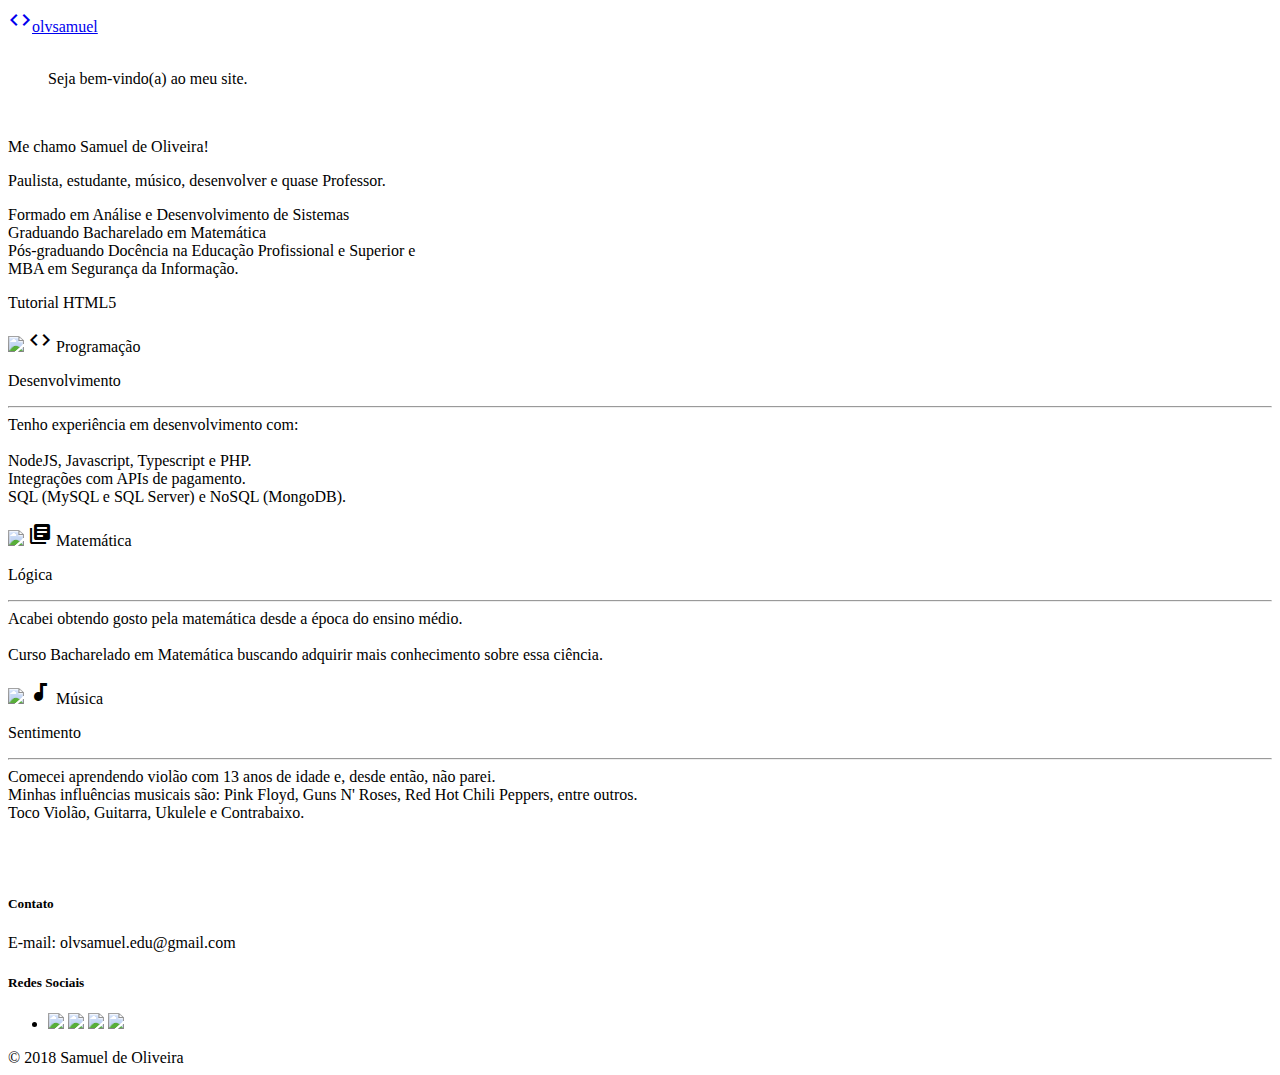
==== index.html @ 9bc82331 "atualizações" ====
<!DOCTYPE html>
<html lang="pt-br">

<head>
    <meta charset="utf-8">
    <title>Home - Samuel de Oliveira</title>
    <meta name="Meu Site" content="Site pessoal, feito em HTML5, CSS3, JS e Materialize">
    <meta name="author" content="Samuel de Oliveira">
    <meta name="keywords" content="HTML5, CSS3, JS, Materialize">
    <!--My icon-->
    <link rel="shortcut icon" href="img/icon-myweb.png">
    <!--Import Google Icon Font-->
    <link href="https://fonts.googleapis.com/icon?family=Material+Icons" rel="stylesheet">
    <!--Import materialize.css-->
    <link type="text/css" rel="stylesheet" href="assets/css/materialize.min.css" media="screen,projection" />

    <link type="text/css" rel="stylesheet" href="assets/css/style.css" media="screen,projection" />

    <meta name="viewport" content="width=device-width, initial-scale=1.0" />
    <script>
        function teste() {
            $(document).ready(function() {
                $.ajax({
                    url: 'https://swapi.dev/api/planets/'
                }).done(function(data) {
                    if (console && console.log) {
                        console.log(data.results[3])
                    }
                });
            });
        }
        
    </script>
</head>

<body>
    <div class="navbar-fixed">
        <nav class="grey darken-4">
            <div class="nav-wrapper">
                <a href="#!" class="brand-logo center"><i class="material-icons">code</i>olvsamuel</a>
            </div>
        </nav>
    </div>
    <br>
    <div class="container">
        <blockquote> Seja bem-vindo(a) ao meu site. </blockquote>
        <div class="col s12 m8 offset-m2 l6 offset-l3">
            <div class="card-panel grey lighten-5 z-depth-1">
                <div class="row valign-wrapper">
                    <div class="col s2">
                        <img src="https://avatars.githubusercontent.com/u/38445830?v=4" alt="" class="circle responsive-img center">
                    </div>
                    <div class="col s8">
                        <p class="subtitulo">Me chamo Samuel de Oliveira!</p>
                        <p class="upl"> Paulista, estudante, músico, desenvolver e quase Professor.</p>
                        <p> Formado em Análise e Desenvolvimento de Sistemas<br>
                            Graduando Bacharelado em Matemática <br>
                            Pós-graduando Docência na Educação Profissional e Superior e <br> MBA em Segurança da Informação. <br>

                        </p>

                        <p><a onclick="teste()">Tutorial HTML5</a></p>
                    </div>

                </div>
            </div>
        </div>

        <!--*************************-->

        <div class="section">

            <div class="row">
                <div class="col s12 m4">
                    <div class="card">
                        <div class="card-image">
                            <img src="img/programming.jpg">
                            <span class="card-title"><i class="material-icons">code</i> Programação</span>
                        </div>
                        <div class="card-content">
                            <p class="center">
                                <span class="upl">Desenvolvimento</span>
                                <br>
                                <hr>
                                Tenho experiência em desenvolvimento com: <br>
                                <!-- <span class="upl">Mobile:</span> Java e Kotlin. -->
                                <br>
                                NodeJS, Javascript, Typescript e PHP.
                                <br>
                                Integrações com APIs de pagamento. 
                                <br>
                                SQL (MySQL e SQL Server) e NoSQL (MongoDB).
                                <br>
                            </p>
                        </div>
                    </div>
                </div>

                <div class="col s12 m4">
                    <div class="card">
                        <div class="card-image">
                            <img src="img/math.jpg">
                            <span class="card-title"><i class="material-icons">library_books</i> Matemática</span>
                        </div>
                        <div class="card-content">
                            <p class="center">
                                <span class="upl">Lógica</span>
                                <br>
                                <hr>
                                Acabei obtendo gosto pela matemática desde a época do ensino médio.
                                <br><br>
                                Curso Bacharelado em Matemática buscando adquirir mais conhecimento sobre essa ciência.
                                <br>
                            </p>
                        </div>
                    </div>
                </div>

                <div class="col s12 m4">
                    <div class="card">
                        <div class="card-image">
                            <img src="img/music3.jpg">
                            <span class="card-title"><i class="material-icons">audiotrack</i> Música</span>
                        </div>
                        <div class="card-content">
                            <p class="center">
                                <span class="upl">Sentimento</span>
                                <br>
                                <hr>
                                Comecei aprendendo violão com 13 anos de idade e, desde então, não parei.
                                <br>
                                Minhas influências musicais são:
                                Pink Floyd, Guns N' Roses, Red Hot Chili Peppers, entre outros.
                                <br>
                                Toco Violão, Guitarra, Ukulele e Contrabaixo.
                                <br>
                            </p>
                        </div>
                    </div>
                </div>
            </div>

        </div>
        <br><br>

    </div>
    <footer class="page-footer grey darken-3">
        <div class="container">
            <div class="row">
                <div class="col l6 s12">
                    <h5 class="white-text">Contato</h5>
                    <p class="grey-text text-lighten-4">E-mail: olvsamuel.edu@gmail.com</p>

                </div>
                <div class="col l4 offset-l2 s12">
                    <h5 class="white-text">Redes Sociais</h5>
                    <ul>
                        <li>
                            <a class="grey-text text-lighten-3" target="_blank" href="https://facebook.com/pecesamuel"><img
                                    class="icon" src="img/icon-fb.png"></a>
                            <a class="grey-text text-lighten-3" target="_blank" href="https://github.com/olvsamuel"><img
                                    class="icon" src="img/icon-git.png"></a>
                            <a class="grey-text text-lighten-3" target="_blank" href="https://www.linkedin.com/in/olvsamuel/"><img
                                    class="icon" src="img/icon-linkedin.png"></a>
                            <a class="grey-text text-lighten-3" target="_blank" href="https://instagram.com/pc_samuel/"><img
                                    class="icon" src="img/icon-insta.png"></a>
                        </li>
                    </ul>
                </div>
            </div>
        </div>
        <div class="footer-copyright grey darken-4">
            <div class="container center">
                © 2018 Samuel de Oliveira
            </div>
        </div>
    </footer>
    <script src="assets/js/materialize.min.js"></script>
    <script src="https://code.jquery.com/jquery-2.1.1.min.js"></script>
    <script src="assets/js/init.js"></script>
</body>

</html>
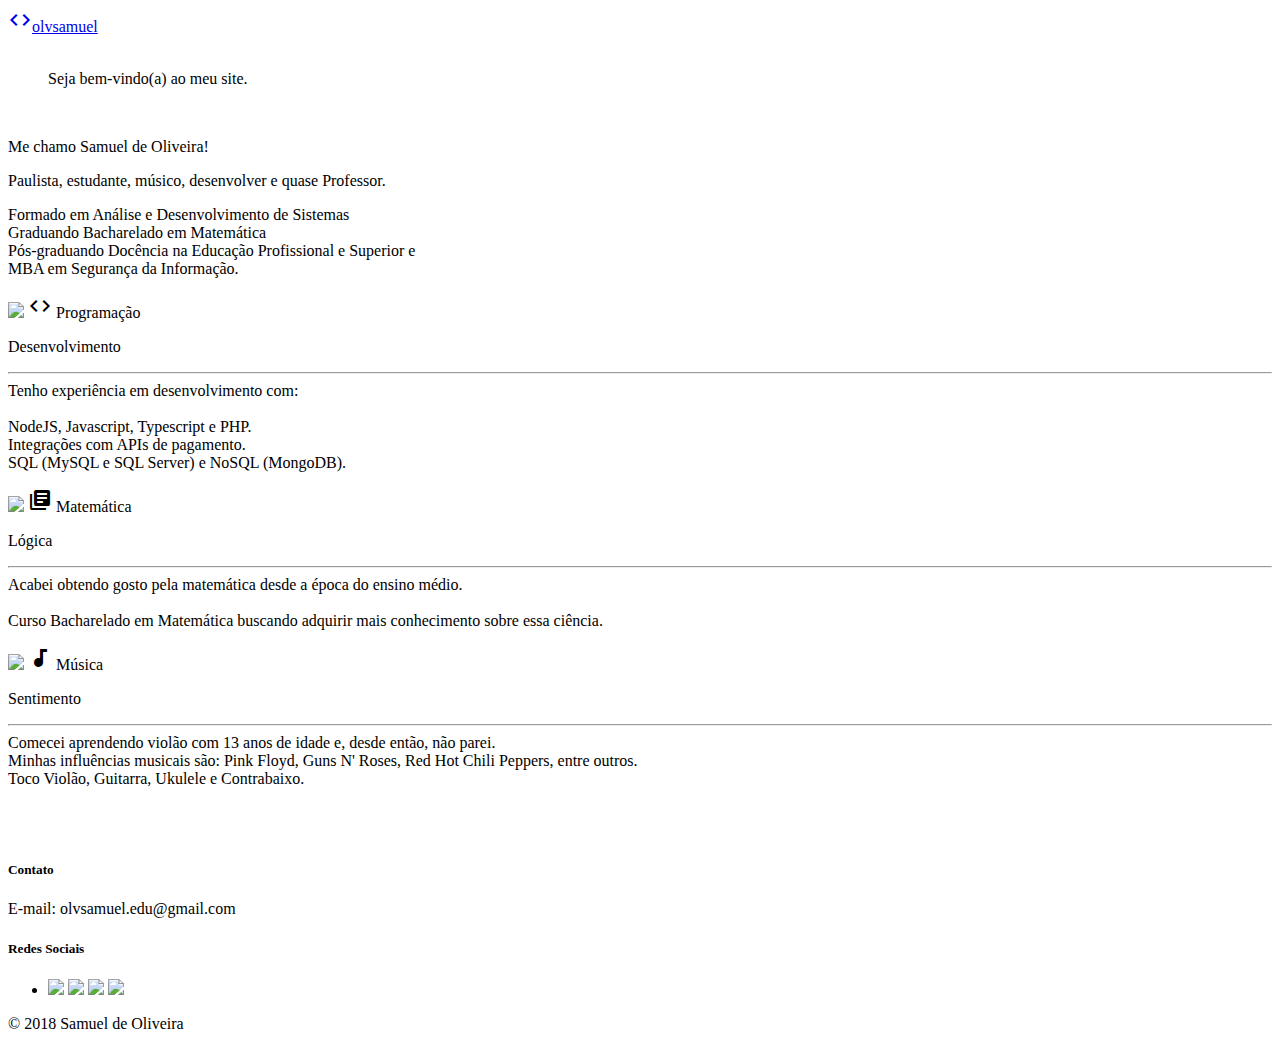
==== commit 5c9321aa: "excluindo botao" ====
--- a/index.html
+++ b/index.html
@@ -59,7 +59,7 @@
 
                         </p>
 
-                        <p><a onclick="teste()">Tutorial HTML5</a></p>
+                        <!-- <p><a onclick="teste()">Tutorial HTML5</a></p> -->
                     </div>
 
                 </div>
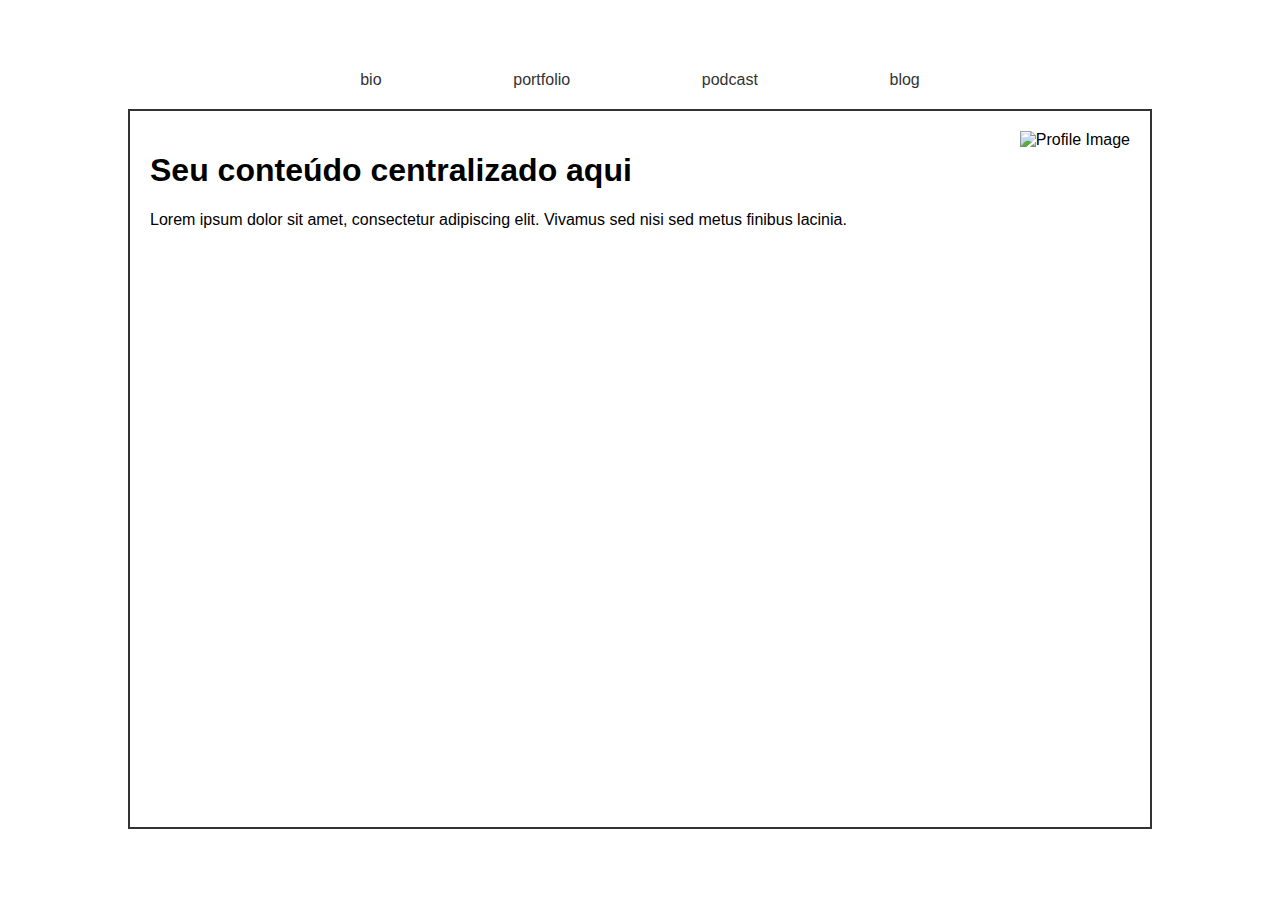
==== commit 42d73ca8: "sei la" ====
--- a/index.html
+++ b/index.html
@@ -2,182 +2,111 @@
 <html lang="pt-br">
 
 <head>
-    <meta charset="utf-8">
-    <title>Home - Samuel de Oliveira</title>
-    <meta name="Meu Site" content="Site pessoal, feito em HTML5, CSS3, JS e Materialize">
-    <meta name="author" content="Samuel de Oliveira">
-    <meta name="keywords" content="HTML5, CSS3, JS, Materialize">
-    <!--My icon-->
-    <link rel="shortcut icon" href="img/icon-myweb.png">
-    <!--Import Google Icon Font-->
-    <link href="https://fonts.googleapis.com/icon?family=Material+Icons" rel="stylesheet">
-    <!--Import materialize.css-->
-    <link type="text/css" rel="stylesheet" href="assets/css/materialize.min.css" media="screen,projection" />
+    <meta charset="UTF-8">
+    <meta name="viewport" content="width=device-width, initial-scale=1.0">
+    <title>Samuel de Oliveira</title>
+    <style>
+        body {
+            margin: 0;
+            padding: 0;
+            font-family: Arial, sans-serif;
+            height: 100vh;
+            display: flex;
+            justify-content: center;
+            align-items: center;
+            flex-direction: column;
+        }
 
-    <link type="text/css" rel="stylesheet" href="assets/css/style.css" media="screen,projection" />
+        nav {
+            width: 80%;
+            display: flex;
+            justify-content: center;
+            margin-bottom: 20px;
+        }
 
-    <meta name="viewport" content="width=device-width, initial-scale=1.0" />
-    <script>
-        function teste() {
-            $(document).ready(function() {
-                $.ajax({
-                    url: 'https://swapi.dev/api/planets/'
-                }).done(function(data) {
-                    if (console && console.log) {
-                        console.log(data.results[3])
-                    }
-                });
-            });
+        nav a {
+            text-decoration: none;
+            color: #333;
+            padding: 10px 20px;
+            margin: 0 10px;
+            border: none;
+            border-radius: 5px;
+            transition: background-color 0.3s ease;
         }
-        
-    </script>
+
+        .nav-item {
+            margin: 0 3.5%;
+            list-style-type: none;
+        }
+
+        nav a:hover {
+            background-color: #f0f0f0; /* Muda a cor de fundo ao passar o mouse */
+        }
+
+        nav a::after {
+            content: '';
+            width: 0;
+            height: 2px;
+            background-color: #333;
+            position: absolute;
+            bottom: 0;
+            left: 0;
+            transition: width 0.3s;
+        }
+
+        nav a:hover::after {
+            width: 100%;
+        }
+
+        .container {
+            width: 80%;
+            /* Alterado para 80% da largura da tela */
+            border: 2px solid #333;
+            padding: 20px;
+            box-sizing: border-box;
+            max-width: 80%;
+            /* Limita a largura máxima da div */
+            height: 80vh;
+            /* Alterado para 80% da altura da tela */
+            max-height: 80%;
+            /* Limita a altura máxima da div */
+            overflow: auto;
+            /* Adiciona barra de rolagem se o conteúdo exceder a altura da div */
+        }
+
+        .profile-image {
+            float: right;
+            margin-left: 20px;
+            max-width: 300px;
+            height: auto;
+        }
+
+        .buttons {
+            text-align: center;
+        }
+    </style>
 </head>
 
 <body>
-    <div class="navbar-fixed">
-        <nav class="grey darken-4">
-            <div class="nav-wrapper">
-                <a href="#!" class="brand-logo center"><i class="material-icons">code</i>olvsamuel</a>
-            </div>
-        </nav>
+    <nav>
+        <li class="nav-item">
+            <a href=" #">bio</a>
+        </li>
+        <li class="nav-item">
+            <a href=" #">portfolio</a>
+        </li>
+        <li class="nav-item">
+            <a href=" #">podcast</a>
+        </li>
+        <li class="nav-item">
+            <a href=" #">blog</a>
+        </li>
+    </nav>
+    <div class="container">
+        <img src="https://avatars.githubusercontent.com/u/38445830?v=4" alt="Profile Image" class="profile-image">
+        <h1>Seu conteúdo centralizado aqui</h1>
+        <p>Lorem ipsum dolor sit amet, consectetur adipiscing elit. Vivamus sed nisi sed metus finibus lacinia.</p>
     </div>
-    <br>
-    <div class="container">
-        <blockquote> Seja bem-vindo(a) ao meu site. </blockquote>
-        <div class="col s12 m8 offset-m2 l6 offset-l3">
-            <div class="card-panel grey lighten-5 z-depth-1">
-                <div class="row valign-wrapper">
-                    <div class="col s2">
-                        <img src="https://avatars.githubusercontent.com/u/38445830?v=4" alt="" class="circle responsive-img center">
-                    </div>
-                    <div class="col s8">
-                        <p class="subtitulo">Me chamo Samuel de Oliveira!</p>
-                        <p class="upl"> Paulista, estudante, músico, desenvolver e quase Professor.</p>
-                        <p> Formado em Análise e Desenvolvimento de Sistemas<br>
-                            Graduando Bacharelado em Matemática <br>
-                            Pós-graduando Docência na Educação Profissional e Superior e <br> MBA em Segurança da Informação. <br>
-
-                        </p>
-
-                        <!-- <p><a onclick="teste()">Tutorial HTML5</a></p> -->
-                    </div>
-
-                </div>
-            </div>
-        </div>
-
-        <!--*************************-->
-
-        <div class="section">
-
-            <div class="row">
-                <div class="col s12 m4">
-                    <div class="card">
-                        <div class="card-image">
-                            <img src="img/programming.jpg">
-                            <span class="card-title"><i class="material-icons">code</i> Programação</span>
-                        </div>
-                        <div class="card-content">
-                            <p class="center">
-                                <span class="upl">Desenvolvimento</span>
-                                <br>
-                                <hr>
-                                Tenho experiência em desenvolvimento com: <br>
-                                <!-- <span class="upl">Mobile:</span> Java e Kotlin. -->
-                                <br>
-                                NodeJS, Javascript, Typescript e PHP.
-                                <br>
-                                Integrações com APIs de pagamento. 
-                                <br>
-                                SQL (MySQL e SQL Server) e NoSQL (MongoDB).
-                                <br>
-                            </p>
-                        </div>
-                    </div>
-                </div>
-
-                <div class="col s12 m4">
-                    <div class="card">
-                        <div class="card-image">
-                            <img src="img/math.jpg">
-                            <span class="card-title"><i class="material-icons">library_books</i> Matemática</span>
-                        </div>
-                        <div class="card-content">
-                            <p class="center">
-                                <span class="upl">Lógica</span>
-                                <br>
-                                <hr>
-                                Acabei obtendo gosto pela matemática desde a época do ensino médio.
-                                <br><br>
-                                Curso Bacharelado em Matemática buscando adquirir mais conhecimento sobre essa ciência.
-                                <br>
-                            </p>
-                        </div>
-                    </div>
-                </div>
-
-                <div class="col s12 m4">
-                    <div class="card">
-                        <div class="card-image">
-                            <img src="img/music3.jpg">
-                            <span class="card-title"><i class="material-icons">audiotrack</i> Música</span>
-                        </div>
-                        <div class="card-content">
-                            <p class="center">
-                                <span class="upl">Sentimento</span>
-                                <br>
-                                <hr>
-                                Comecei aprendendo violão com 13 anos de idade e, desde então, não parei.
-                                <br>
-                                Minhas influências musicais são:
-                                Pink Floyd, Guns N' Roses, Red Hot Chili Peppers, entre outros.
-                                <br>
-                                Toco Violão, Guitarra, Ukulele e Contrabaixo.
-                                <br>
-                            </p>
-                        </div>
-                    </div>
-                </div>
-            </div>
-
-        </div>
-        <br><br>
-
-    </div>
-    <footer class="page-footer grey darken-3">
-        <div class="container">
-            <div class="row">
-                <div class="col l6 s12">
-                    <h5 class="white-text">Contato</h5>
-                    <p class="grey-text text-lighten-4">E-mail: olvsamuel.edu@gmail.com</p>
-
-                </div>
-                <div class="col l4 offset-l2 s12">
-                    <h5 class="white-text">Redes Sociais</h5>
-                    <ul>
-                        <li>
-                            <a class="grey-text text-lighten-3" target="_blank" href="https://facebook.com/pecesamuel"><img
-                                    class="icon" src="img/icon-fb.png"></a>
-                            <a class="grey-text text-lighten-3" target="_blank" href="https://github.com/olvsamuel"><img
-                                    class="icon" src="img/icon-git.png"></a>
-                            <a class="grey-text text-lighten-3" target="_blank" href="https://www.linkedin.com/in/olvsamuel/"><img
-                                    class="icon" src="img/icon-linkedin.png"></a>
-                            <a class="grey-text text-lighten-3" target="_blank" href="https://instagram.com/pc_samuel/"><img
-                                    class="icon" src="img/icon-insta.png"></a>
-                        </li>
-                    </ul>
-                </div>
-            </div>
-        </div>
-        <div class="footer-copyright grey darken-4">
-            <div class="container center">
-                © 2018 Samuel de Oliveira
-            </div>
-        </div>
-    </footer>
-    <script src="assets/js/materialize.min.js"></script>
-    <script src="https://code.jquery.com/jquery-2.1.1.min.js"></script>
-    <script src="assets/js/init.js"></script>
 </body>
 
 </html>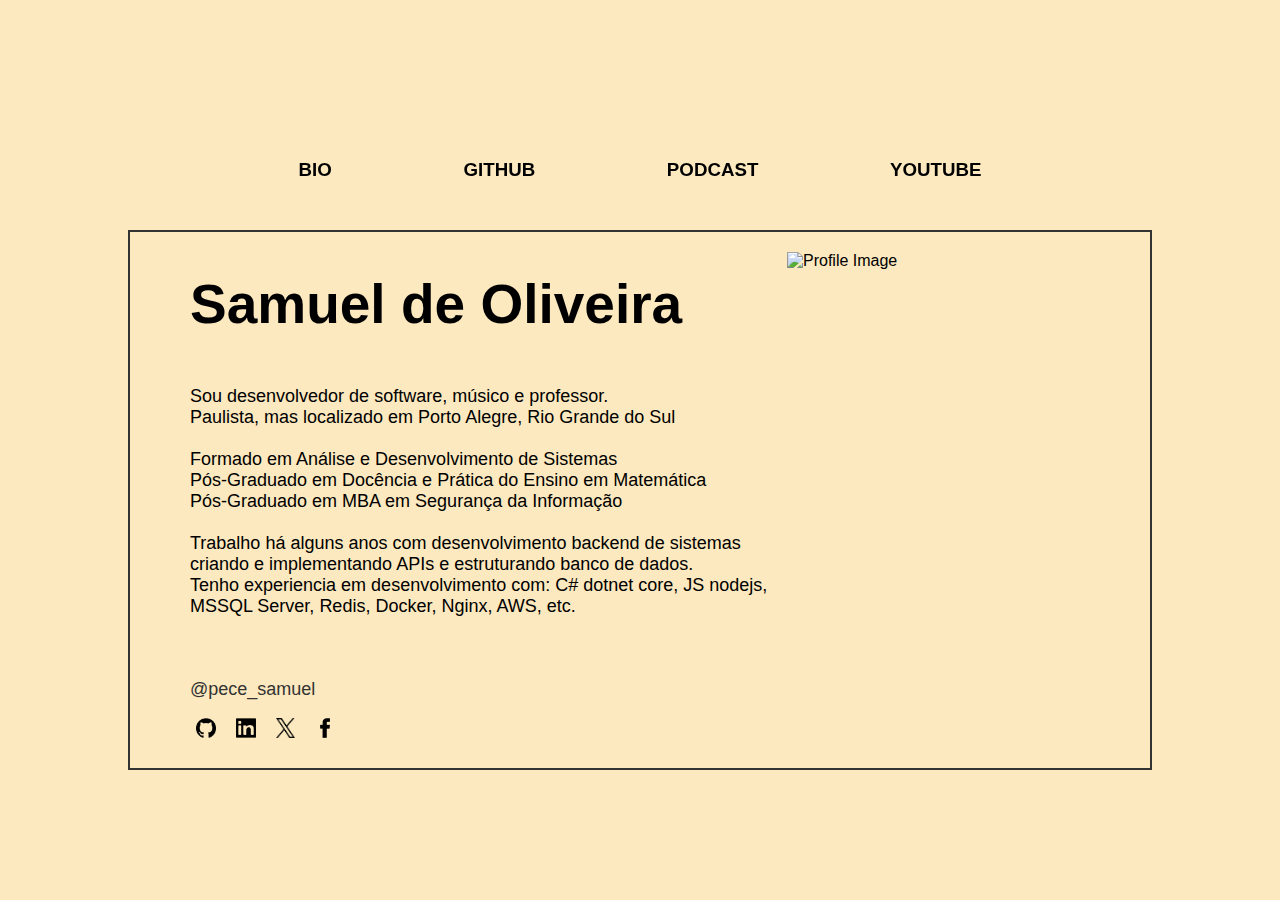
==== commit 8367767c: "novo site" ====
--- a/index.html
+++ b/index.html
@@ -5,107 +5,63 @@
     <meta charset="UTF-8">
     <meta name="viewport" content="width=device-width, initial-scale=1.0">
     <title>Samuel de Oliveira</title>
-    <style>
-        body {
-            margin: 0;
-            padding: 0;
-            font-family: Arial, sans-serif;
-            height: 100vh;
-            display: flex;
-            justify-content: center;
-            align-items: center;
-            flex-direction: column;
-        }
 
-        nav {
-            width: 80%;
-            display: flex;
-            justify-content: center;
-            margin-bottom: 20px;
-        }
-
-        nav a {
-            text-decoration: none;
-            color: #333;
-            padding: 10px 20px;
-            margin: 0 10px;
-            border: none;
-            border-radius: 5px;
-            transition: background-color 0.3s ease;
-        }
-
-        .nav-item {
-            margin: 0 3.5%;
-            list-style-type: none;
-        }
-
-        nav a:hover {
-            background-color: #f0f0f0; /* Muda a cor de fundo ao passar o mouse */
-        }
-
-        nav a::after {
-            content: '';
-            width: 0;
-            height: 2px;
-            background-color: #333;
-            position: absolute;
-            bottom: 0;
-            left: 0;
-            transition: width 0.3s;
-        }
-
-        nav a:hover::after {
-            width: 100%;
-        }
-
-        .container {
-            width: 80%;
-            /* Alterado para 80% da largura da tela */
-            border: 2px solid #333;
-            padding: 20px;
-            box-sizing: border-box;
-            max-width: 80%;
-            /* Limita a largura máxima da div */
-            height: 80vh;
-            /* Alterado para 80% da altura da tela */
-            max-height: 80%;
-            /* Limita a altura máxima da div */
-            overflow: auto;
-            /* Adiciona barra de rolagem se o conteúdo exceder a altura da div */
-        }
-
-        .profile-image {
-            float: right;
-            margin-left: 20px;
-            max-width: 300px;
-            height: auto;
-        }
-
-        .buttons {
-            text-align: center;
-        }
-    </style>
+    <link rel="stylesheet" href="./assets/style.css">
 </head>
 
 <body>
     <nav>
         <li class="nav-item">
-            <a href=" #">bio</a>
+            <h3><a href="index.html">BIO</a></h3>
         </li>
         <li class="nav-item">
-            <a href=" #">portfolio</a>
+            <h3><a href="https://github.com/olvsamuel" target="_blank">GITHUB</a></h3>
         </li>
         <li class="nav-item">
-            <a href=" #">podcast</a>
+            <h3><a href="https://podcasters.spotify.com/pod/show/nao-sei-tudo" target="_blank">PODCAST</a></h3>
         </li>
         <li class="nav-item">
-            <a href=" #">blog</a>
+            <h3><a href="https://www.youtube.com/@PCSamuel" target="_blank">YOUTUBE</a></h3>
         </li>
     </nav>
     <div class="container">
         <img src="https://avatars.githubusercontent.com/u/38445830?v=4" alt="Profile Image" class="profile-image">
-        <h1>Seu conteúdo centralizado aqui</h1>
-        <p>Lorem ipsum dolor sit amet, consectetur adipiscing elit. Vivamus sed nisi sed metus finibus lacinia.</p>
+
+        <h1>Samuel de Oliveira</h1>
+        <p>
+            Sou desenvolvedor de software, músico e professor.
+            <br>
+            Paulista, mas localizado em Porto Alegre, Rio Grande do Sul
+            <br><br>
+            Formado em Análise e Desenvolvimento de Sistemas
+            <br>
+            Pós-Graduado em Docência e Prática do Ensino em Matemática
+            <br>
+            Pós-Graduado em MBA em Segurança da Informação
+            <br><br>
+            Trabalho há alguns anos com desenvolvimento backend de sistemas
+            <br>
+            criando e implementando APIs e estruturando banco de dados.
+            <br>
+            Tenho experiencia em desenvolvimento com: C# dotnet core, JS nodejs,
+            <br>
+            MSSQL Server, Redis, Docker, Nginx, AWS, etc.
+        </p>
+        
+        <div class="paragrafo-canto-baixo">
+            <a href="https://linkr.bio/80p93o" target="_blank" class="decoracao-link">
+                <p>@pece_samuel</p>
+            </a>
+            <a href="https://www.facebook.com/pecesamuel" target="_blank"><img src="./assets/img/fb.png" alt="facebook"
+                    class="socials-image"></a>
+            <a href="https://x.com/pece_samuel" target="_blank"><img src="./assets/img/x.png" alt="twitter"
+                    class="socials-image"></a>
+            <a href="https://www.linkedin.com/in/olvsamuel" target="_blank"><img src="./assets/img/linkedin.png"
+                    alt="linkedin" class="socials-image"></a>
+            <a href="https://github.com/olvsamuel" target="_blank"><img src="./assets/img/git.png" alt="github"
+                    class="socials-image"></a>
+        </div>
+
     </div>
 </body>
 
--- a/assets/style.css
+++ b/assets/style.css
@@ -0,0 +1,162 @@
+body {
+    font-family: 'Poppins', sans-serif;
+    display: flex;
+    justify-content: center;
+    align-items: center;
+    flex-direction: column;
+    margin: 0;
+    padding: 0;
+    height: 100vh;
+    background-color: hwb(41 75% 1%);
+}
+
+nav {
+    width: 80%;
+    display: flex;
+    justify-content: center;
+    margin-bottom: 20px;
+}
+
+nav a:hover::before {
+    width: 100%;
+}
+
+nav a:before {
+    content: '';
+    background: #000000;
+    display: block;
+    position: absolute;
+    bottom: -3px;
+    left: 0;
+    width: 0;
+    height: 3px;
+    transition: all 0.3s ease-in-out;
+}
+
+nav a:hover {
+    background-color: rgba(233, 220, 205, 0.918);
+    background-position: 0;
+}
+
+nav a {
+    text-decoration: none;
+    color: #333;
+    padding: 10px 20px;
+    margin: 0 10px;
+    border: none;
+    border-radius: 5px;
+    transition: background-color 0.3s ease;
+    background-image: linear-gradient(to right,
+            #000000,
+            #000000 50%,
+            #000 50%);
+    background-size: 200% 100%;
+    background-position: -100%;
+    display: inline-block;
+    position: relative;
+    -webkit-background-clip: text;
+    -webkit-text-fill-color: transparent;
+}
+
+.container {
+    width: 80%;
+    border: 2px solid #333;
+    padding: 20px;
+    box-sizing: border-box;
+    max-width: 80%;
+    height: 80vh;
+    max-height: 60%;
+    overflow: auto;
+    position: relative;
+}
+
+.profile-image {
+    float: right;
+    width: 35%;
+    max-width: 100%;
+    height: auto;
+}
+
+.socials-image {
+    float: right;
+    margin-left: 0%;
+    margin-right: 20px;
+    max-width: 20px;
+    max-height: 20px;
+}
+
+.paragrafo-canto-baixo {
+    position: absolute;
+    bottom: 20px;
+    left: 10px;
+    margin: 0;
+    padding: 10px;
+}
+
+.paragrafo-canto-cima {
+    position: absolute;
+    top: 20px;
+    left: 40px;
+    margin: 0;
+    padding: 10px;
+}
+
+h1 {
+    text-align: left;
+    margin-top: 20px;
+    margin-bottom: auto;
+    margin-left: 40px;
+    font-size: 55px;
+}
+
+p {
+    font-size: 18px;
+    margin-top: 50px;
+    margin-left: 40px;
+    margin-right: 40px;
+}
+
+.nav-item {
+    margin: 0 3.5%;
+    list-style-type: none;
+}
+
+.decoracao-link {
+    text-decoration: none;
+    color: #333;
+}
+
+@media screen and (max-width: 768px) {
+    nav {
+        
+        flex-direction: column;
+        align-items: center;
+    }
+
+    .container {
+        padding: 10px;
+    }
+
+    .profile-image {
+        width: 100%;
+        float: none;
+        margin: 0 auto 20px;
+    }
+
+    .socials-image {
+        float: none;
+        margin: 0 auto;
+    }
+
+    .paragrafo-canto-baixo {
+        position: static;
+        margin-top: 20px;
+        text-align: center;
+    }
+
+    .paragrafo-canto-cima {
+        position: static;
+        margin-bottom: 20px;
+        text-align: center;
+    }
+}
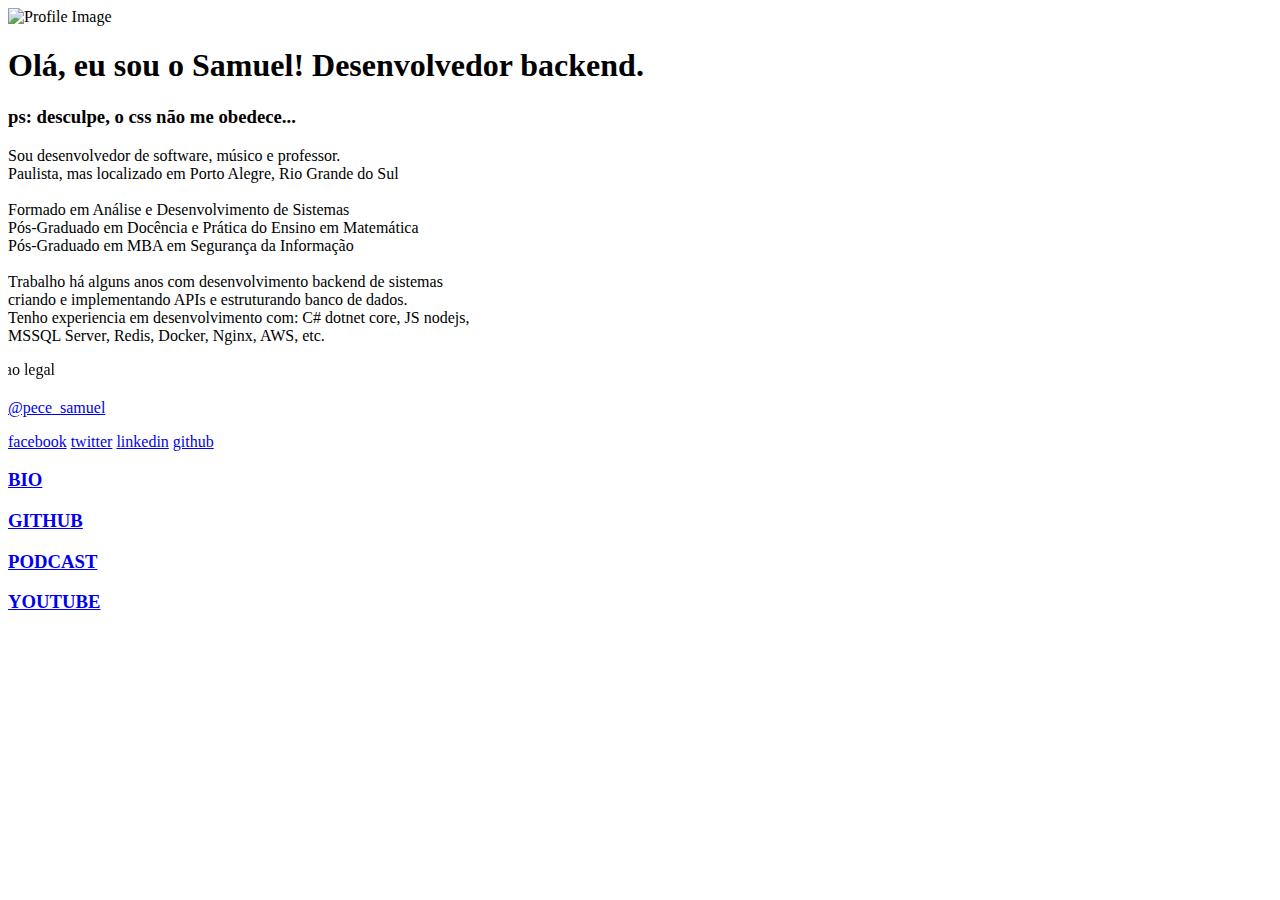
==== commit f2fe1880: "site de dev backend" ====
--- a/index.html
+++ b/index.html
@@ -5,29 +5,13 @@
     <meta charset="UTF-8">
     <meta name="viewport" content="width=device-width, initial-scale=1.0">
     <title>Samuel de Oliveira</title>
-
-    <link rel="stylesheet" href="./assets/style.css">
 </head>
 
 <body>
-    <nav>
-        <li class="nav-item">
-            <h3><a href="index.html">BIO</a></h3>
-        </li>
-        <li class="nav-item">
-            <h3><a href="https://github.com/olvsamuel" target="_blank">GITHUB</a></h3>
-        </li>
-        <li class="nav-item">
-            <h3><a href="https://podcasters.spotify.com/pod/show/nao-sei-tudo" target="_blank">PODCAST</a></h3>
-        </li>
-        <li class="nav-item">
-            <h3><a href="https://www.youtube.com/@PCSamuel" target="_blank">YOUTUBE</a></h3>
-        </li>
-    </nav>
     <div class="container">
         <img src="https://avatars.githubusercontent.com/u/38445830?v=4" alt="Profile Image" class="profile-image">
-
-        <h1>Samuel de Oliveira</h1>
+        <h1>Olá, eu sou o Samuel! Desenvolvedor backend.</h1>
+        <h3>ps: desculpe, o css não me obedece...</h3>
         <p>
             Sou desenvolvedor de software, músico e professor.
             <br>
@@ -47,22 +31,33 @@
             <br>
             MSSQL Server, Redis, Docker, Nginx, AWS, etc.
         </p>
-        
+        <marquee behavior="scroll" direction="right">o marquee era tao legal</marquee>
         <div class="paragrafo-canto-baixo">
             <a href="https://linkr.bio/80p93o" target="_blank" class="decoracao-link">
                 <p>@pece_samuel</p>
             </a>
-            <a href="https://www.facebook.com/pecesamuel" target="_blank"><img src="./assets/img/fb.png" alt="facebook"
-                    class="socials-image"></a>
-            <a href="https://x.com/pece_samuel" target="_blank"><img src="./assets/img/x.png" alt="twitter"
-                    class="socials-image"></a>
-            <a href="https://www.linkedin.com/in/olvsamuel" target="_blank"><img src="./assets/img/linkedin.png"
-                    alt="linkedin" class="socials-image"></a>
-            <a href="https://github.com/olvsamuel" target="_blank"><img src="./assets/img/git.png" alt="github"
-                    class="socials-image"></a>
+            <a href="https://www.facebook.com/pecesamuel" target="_blank">facebook</a>
+            <a href="https://x.com/pece_samuel" target="_blank">twitter</a>
+            <a href="https://www.linkedin.com/in/olvsamuel" target="_blank">linkedin</a>
+            <a href="https://github.com/olvsamuel" target="_blank">github</a>
         </div>
 
     </div>
+
+    <nav>
+        <li class="nav-item">
+            <h3><a href="index.html">BIO</a></h3>
+        </li>
+        <li class="nav-item">
+            <h3><a href="https://github.com/olvsamuel" target="_blank">GITHUB</a></h3>
+        </li>
+        <li class="nav-item">
+            <h3><a href="https://podcasters.spotify.com/pod/show/nao-sei-tudo" target="_blank">PODCAST</a></h3>
+        </li>
+        <li class="nav-item">
+            <h3><a href="https://www.youtube.com/@PCSamuel" target="_blank">YOUTUBE</a></h3>
+        </li>
+    </nav>
 </body>
 
 </html>